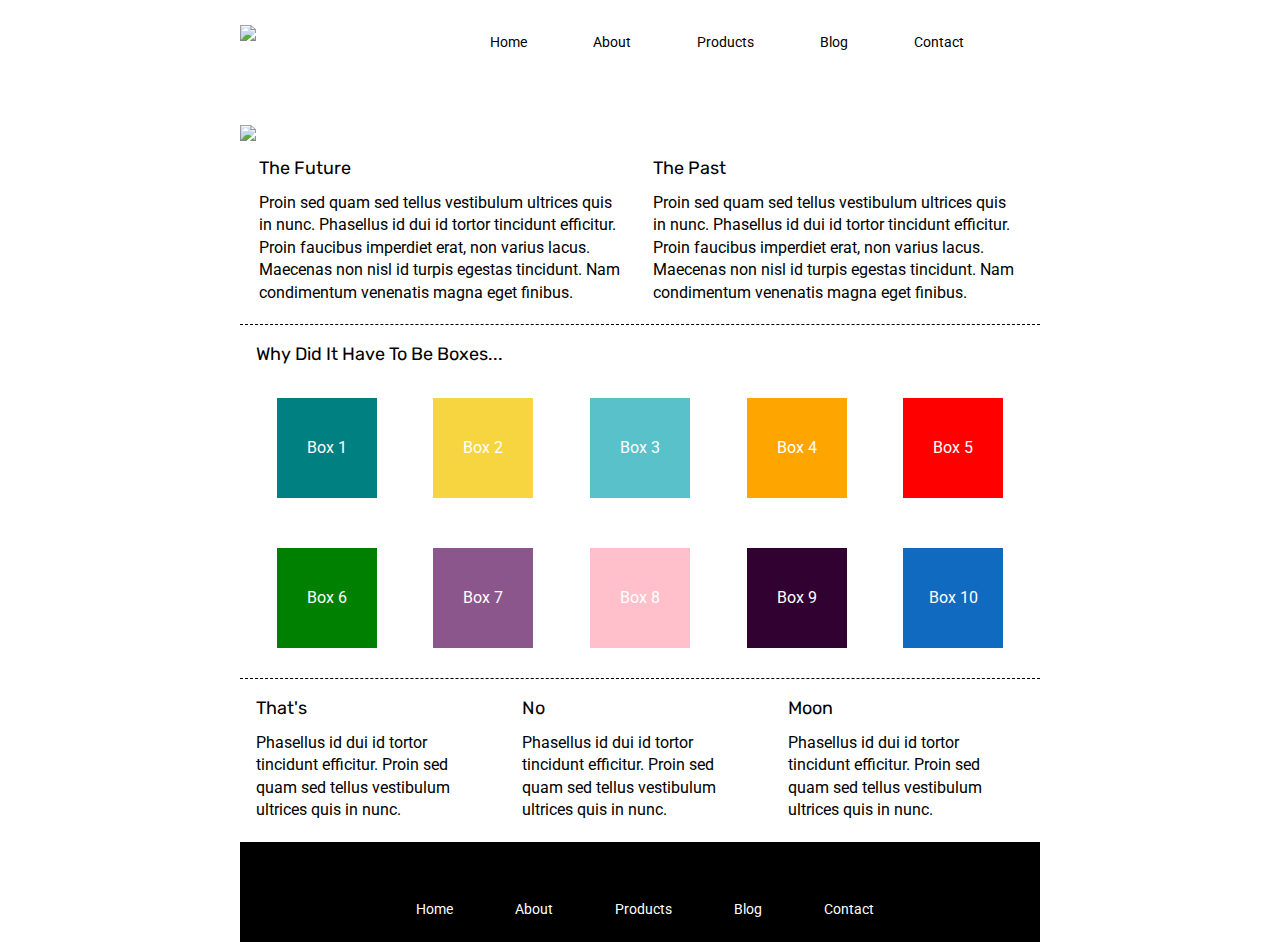
==== index.html @ febab02d "edit of page one" ====
<!doctype html>

<html lang="en">
<head>
  <meta charset="utf-8">

  <title>Sprint Challenge - Home</title>

  <link href="https://fonts.googleapis.com/css?family=Roboto|Rubik" rel="stylesheet">
  <link rel="stylesheet" href="css/index.css">

</head>

<body>
    <div class="container">
        
            <div class="static-navbar">
                <nav>
                    <div>
                     <img class="logo" src="C:\Users\Owner\Desktop\Lambda-Git\Sprint-Challenge--User-Interface\img\lambda-black.png">
                     </div> 
                    <span>
                     <a href="#">Home</a>
                     <a href="#">About</a>
                     <a href="#">Products</a>
                     <a href="#">Blog</a>
                     <a href="#">Contact</a>
                    </span> 
                 
                </nav>
            </div>

            <div class="road">
                <img class="road-m" src="C:\Users\Owner\Desktop\Lambda-Git\Sprint-Challenge--User-Interface\img\jumbo.jpg">
            </div>    
        
        <section class="top-content">
            <div class="text-container">
                <h2>The Future</h2>
                <p>Proin sed quam sed tellus vestibulum ultrices quis in nunc. Phasellus id dui id tortor tincidunt efficitur. Proin faucibus imperdiet erat, non varius lacus. Maecenas non nisl id turpis egestas tincidunt. Nam condimentum venenatis magna eget finibus.</p>
            </div>
            <div class="text-container">
                <h2>The Past</h2>
                <p>Proin sed quam sed tellus vestibulum ultrices quis in nunc. Phasellus id dui id tortor tincidunt efficitur. Proin faucibus imperdiet erat, non varius lacus. Maecenas non nisl id turpis egestas tincidunt. Nam condimentum venenatis magna eget finibus.</p>
            </div>
        </section>
        
        <section class="middle-content">
        
            <h2>Why Did It Have To Be Boxes...</h2>
            
            <div class="boxes">
                <div                class="box-a">Box 1</div>
                <div   class="box-b">Box 2</div>
                <div class="box-c">Box 3</div>
                <div class="box-d">Box 4</div>
                <div class="box-e">Box 5</div>
                <div class="box-f">Box 6</div>
                <div class="box-g">Box 7</div>
                <div        class="box-h">Box 8</div>
                <div class="box-i">Box 9</div>
                <div class="box-j">Box 10
                 </div>
            </div>
        
        </section>

        <section class="bottom-content">

            <div class="text-container">
                <h2>That's</h2>
                <p>Phasellus id dui id tortor tincidunt efficitur. Proin sed quam sed tellus vestibulum ultrices quis in nunc.</p>
            </div>
            <div class="text-container">
                <h2>No</h2>
                <p>Phasellus id dui id tortor tincidunt efficitur. Proin sed quam sed tellus vestibulum ultrices quis in nunc.</p>
            </div>
            <div class="text-container">
                <h2>Moon</h2>
                <p>Phasellus id dui id tortor tincidunt efficitur. Proin sed quam sed tellus vestibulum ultrices quis in nunc.</p>
            </div>

        </section>
        
        <footer>
            <nav>
                <a href="#">Home</a>
                <a href="#">About</a>
                <a href="#">Products</a>
                <a href="#">Blog</a>
                <a href="#">Contact</a>
            </nav>
        </footer>
    </div><!-- container -->        
</body>
</html>
---- css/index.css ----
/* http://meyerweb.com/eric/tools/css/reset/ 
   v2.0 | 20110126
   License: none (public domain)
*/

html, body, div, span, applet, object, iframe,
h1, h2, h3, h4, h5, h6, p, blockquote, pre,
a, abbr, acronym, address, big, cite, code,
del, dfn, em, img, ins, kbd, q, s, samp,
small, strike, strong, sub, sup, tt, var,
b, u, i, center,
dl, dt, dd, ol, ul, li,
fieldset, form, label, legend,
table, caption, tbody, tfoot, thead, tr, th, td,
article, aside, canvas, details, embed, 
figure, figcaption, footer, header, hgroup, 
menu, nav, output, ruby, section, summary,
time, mark, audio, video {
	margin: 0;
	padding: 0;
	border: 0;
	font-size: 100%;
	font: inherit;
	vertical-align: baseline;
}
/* HTML5 display-role reset for older browsers */
article, aside, details, figcaption, figure, 
footer, header, hgroup, menu, nav, section {
	display: block;
}
body {
	line-height: 1;
}
ol, ul {
	list-style: none;
}
blockquote, q {
	quotes: none;
}
blockquote:before, blockquote:after,
q:before, q:after {
	content: '';
	content: none;
}
table {
	border-collapse: collapse;
	border-spacing: 0;
}

* {
    box-sizing: border-box;
}

html, body {
    height: 100%;
    font-family: 'Roboto', sans-serif;
}

h1, h2, h3, h4, h5 {
    font-size: 18px;
    margin-bottom: 15px;
    font-family: 'Rubik', sans-serif;
}

p {
    line-height: 1.4;
}

.container {
    width: 800px;
    margin: 0 auto;
}

.top-content {
    display: flex;
    flex-wrap: wrap;
    justify-content: space-evenly;
    margin-bottom: 20px;
    border-bottom: 1px dashed black;
}

.top-content .text-container {
    width: 48%;
    padding: 0 1%;
    padding-bottom: 20px;  
}

.middle-content {
    margin-bottom: 20px;
    border-bottom: 1px dashed black;
    width: initial;
}

.middle-content h2 {
    padding: 0 2%;
    margin-bottom: 0;
}


.bottom-content {
    display: flex;
    margin: 0 2% 20px;
    justify-content: space-around;
}

.bottom-content .text-container {
    padding-right: 4%;
}

.bottom-content .text-container:last-child {
    padding-right: 0;
}

footer {
    width: 100%;
    background: black;
}

footer nav {
    width: 60%;
    display: flex;
    justify-content: space-between;
    align-items: center;
    padding: 20px 2%;
    font-size: 14px;
}

footer nav a {
    color: white;
    text-decoration: none;
}
.static-navbar {

    position: none;
  
    top: 0;
  
    width: 100%;
  
    z-index: 5;
  
  }
  
  
  
  nav {
  
    display: block;
  
    width: 880px;
  
    height: 100px;
  
    margin: 0 auto;
  
    position: relative;
  
  }
  
  
  
  nav a {
  
    text-decoration: none;
  
    color: black;
  
    margin: 35px 31px 0 31px;
  
    font-size: 14px;
  
    display: inline-block;
  
  }
  
  
  
  nav a:hover {
  
    color: rgb(176, 177, 178);
  
  }
  
  
  
  nav a:first-child {
  
    margin-left: 0;
  
  }
  
  
  
  nav div {
  
    display: inline-block;
  
    position: absolute;
  
    right: auto;
  
  }
  
  
  
  img {
  
    margin-top: 25px;
  
  }

.box-a{
      background-color: teal;
      height: 100px;
      margin: 20px 2.5%;
      color: white;
      display: flex;
      align-items: center;
      justify-content: center;
      width: 100px;
 }
  
.box-b{
    background-color: rgb(247, 213, 64);
    height: 100px;
    margin: 20px 2.5%;
    color: white;
    display: flex;
    align-items: center;
    justify-content: center;
    width: 100px;
}

.box-c{
    background-color: rgb(89, 193, 201);
    height: 100px;
    margin: 20px 2.5%;
    color: white;
    display: flex;
    align-items: center;
    justify-content: center;
    width: 100px;
}

.box-d{
    background-color:orange;  
    height: 100px;
    margin: 20px 2.5%;
    color: white;
    display: flex;
    align-items: center;
    justify-content: center;
    width: 100px; 
}

.box-e{
    background-color: red; 
    height: 100px;
    margin: 20px 2.5%;
    color: white;
    display: flex;
    align-items: center;
    justify-content: center;
    width: 100px;
}

.box-f{
    background-color: green;    
    height: 100px;
    margin: 20px 2.5%;
    color: white;
    display: flex;
    align-items: center;
    justify-content: center;
    width: 100px;
}

.box-g{
    background-color: rgb(139, 86, 139);  
    height: 100px;
    margin: 20px 2.5%;
    color: white;
    display: flex;
    align-items: center;
    justify-content: center;
    width: 100px; 
}
.box-h{
    background-color: pink;   
    height: 100px;
    margin: 20px 2.5%;
    color: white;
    display: flex;
    align-items: center;
    justify-content: center;
    width: 100px;
}

.box-i{
    background-color: rgb(49, 1, 49);  
    height: 100px;
    margin: 20px 2.5%;
    color: white;
    display: flex;
    align-items: center;
    justify-content: center;
    width: 100px; 
}

.box-j{
    background-color: rgb(15, 106, 192);
    height: 100px;
    margin: 20px 2.5%;
    color: white;
    display: flex;
    align-items: center;
    justify-content: center;
    width: 100px;    
}

.middle-content .boxes{
    display: flex;
    flex-wrap: wrap;
    justify-content: space-evenly;
    height: 300px;
    margin-top: 15px;


}

.road{
    margin-bottom: 15px;
}

span {
    margin-left: 250px;
}
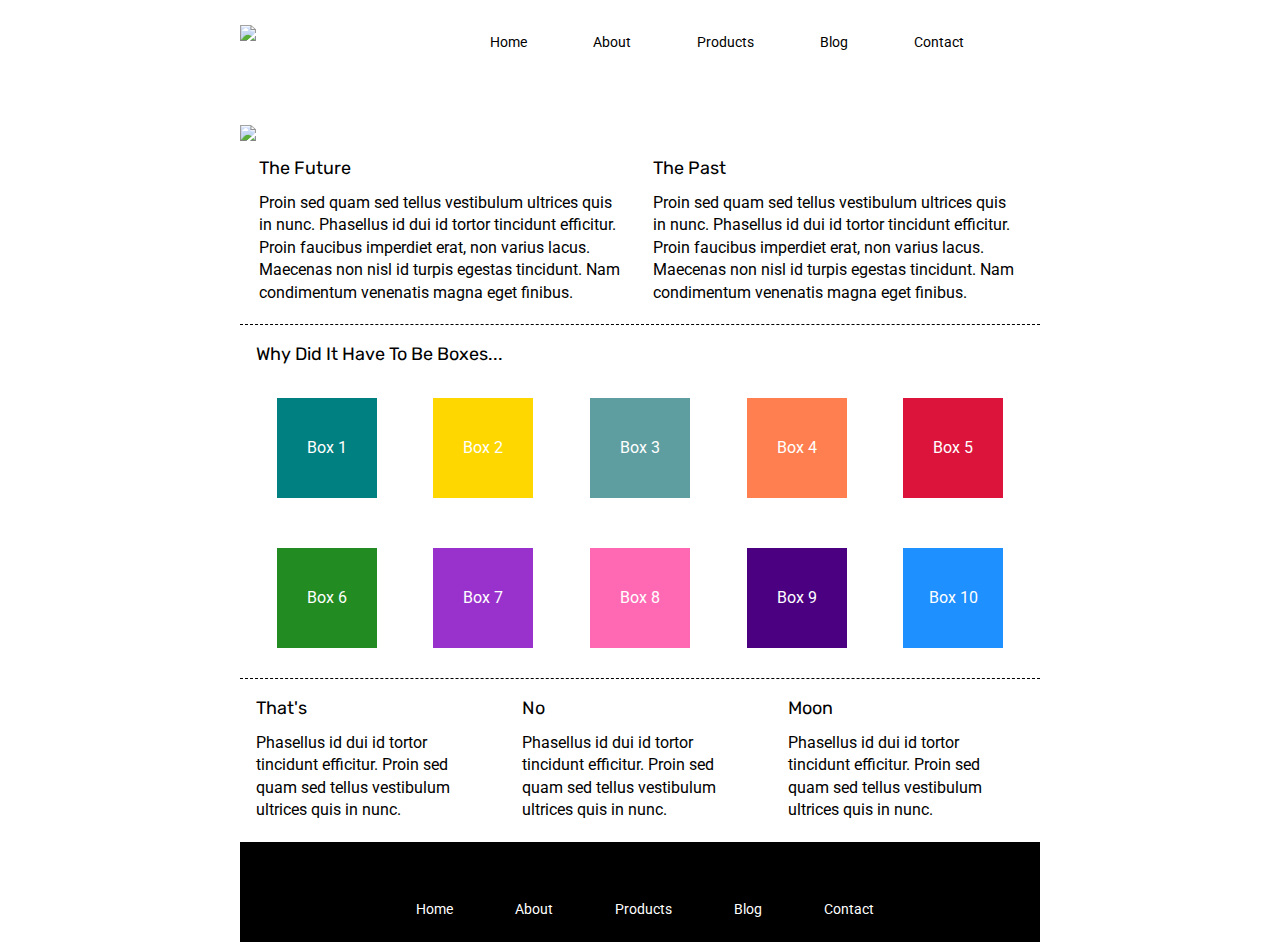
==== commit c63558ba: "making progress" ====
--- a/index.html
+++ b/index.html
@@ -21,7 +21,7 @@
                      </div> 
                     <span>
                      <a href="#">Home</a>
-                     <a href="#">About</a>
+                     <a href="about.html">About</a>
                      <a href="#">Products</a>
                      <a href="#">Blog</a>
                      <a href="#">Contact</a>
--- a/css/index.css
+++ b/css/index.css
@@ -221,7 +221,7 @@
  }
   
 .box-b{
-    background-color: rgb(247, 213, 64);
+    background-color: gold;
     height: 100px;
     margin: 20px 2.5%;
     color: white;
@@ -232,7 +232,7 @@
 }
 
 .box-c{
-    background-color: rgb(89, 193, 201);
+    background-color: cadetblue;
     height: 100px;
     margin: 20px 2.5%;
     color: white;
@@ -243,7 +243,7 @@
 }
 
 .box-d{
-    background-color:orange;  
+    background-color:coral;  
     height: 100px;
     margin: 20px 2.5%;
     color: white;
@@ -254,7 +254,7 @@
 }
 
 .box-e{
-    background-color: red; 
+    background-color: crimson; 
     height: 100px;
     margin: 20px 2.5%;
     color: white;
@@ -265,7 +265,7 @@
 }
 
 .box-f{
-    background-color: green;    
+    background-color: forestgreen;    
     height: 100px;
     margin: 20px 2.5%;
     color: white;
@@ -276,7 +276,7 @@
 }
 
 .box-g{
-    background-color: rgb(139, 86, 139);  
+    background-color: darkorchid;  
     height: 100px;
     margin: 20px 2.5%;
     color: white;
@@ -286,7 +286,7 @@
     width: 100px; 
 }
 .box-h{
-    background-color: pink;   
+    background-color: hotpink;   
     height: 100px;
     margin: 20px 2.5%;
     color: white;
@@ -297,7 +297,7 @@
 }
 
 .box-i{
-    background-color: rgb(49, 1, 49);  
+    background-color: indigo;  
     height: 100px;
     margin: 20px 2.5%;
     color: white;
@@ -308,7 +308,7 @@
 }
 
 .box-j{
-    background-color: rgb(15, 106, 192);
+    background-color: dodgerblue;
     height: 100px;
     margin: 20px 2.5%;
     color: white;
